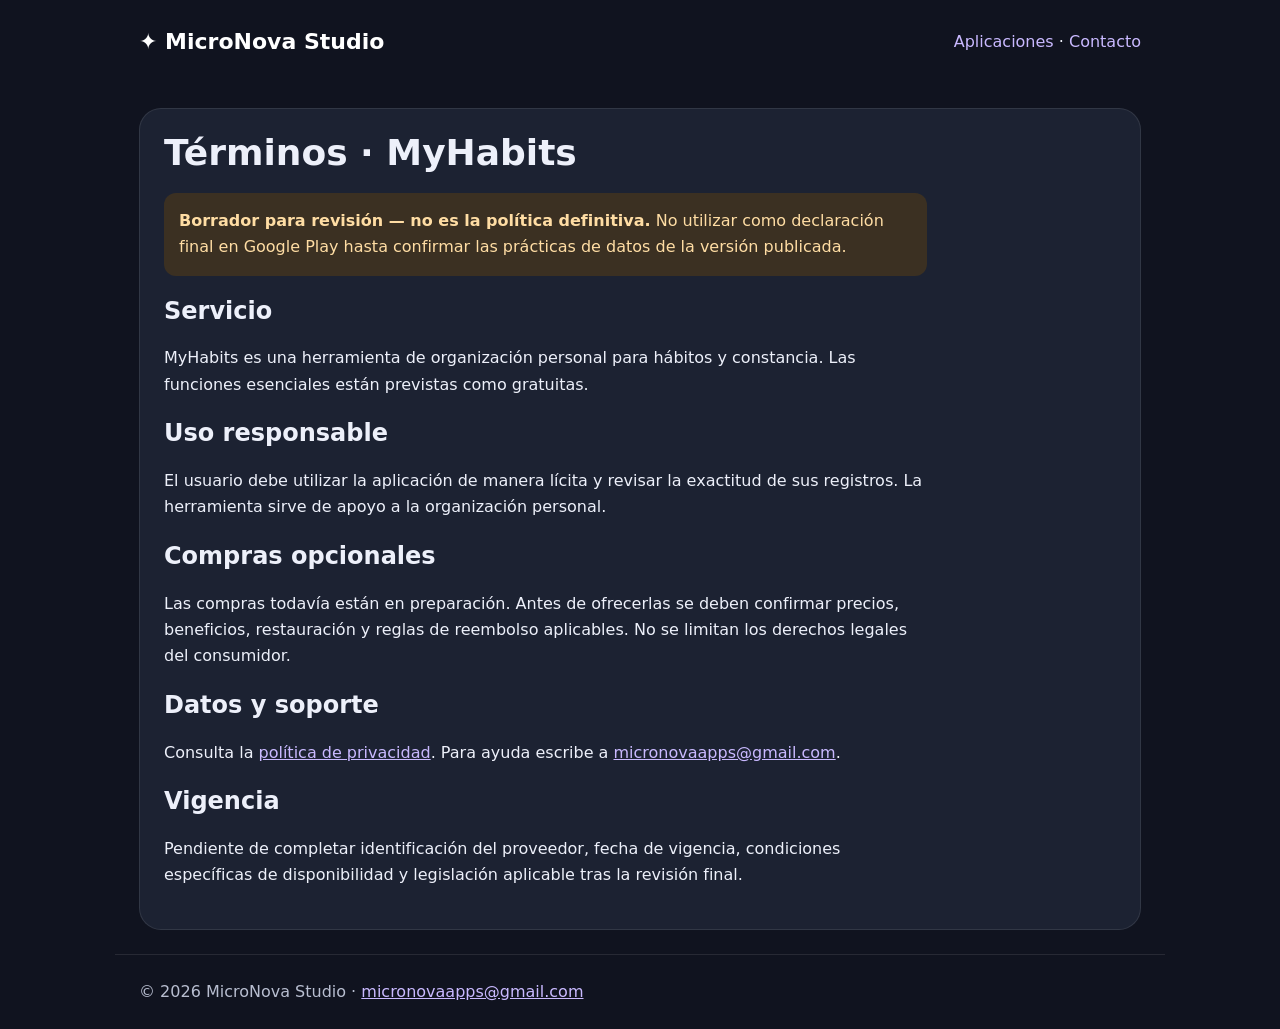
==== myhabits-terminos.html @ 817048bc "Web de MicroNovaStudio" ====
<!doctype html><html lang="es"><head><meta charset="utf-8"><meta name="viewport" content="width=device-width, initial-scale=1"><title>Términos MyHabits | MicroNova Studio</title><link rel="stylesheet" href="style.css"></head><body><header><a class="brand" href="index.html">✦ MicroNova Studio</a><nav><a href="index.html#apps">Aplicaciones</a> · <a href="mailto:micronovaapps@gmail.com">Contacto</a></nav></header><main><article><h1>Términos · MyHabits</h1><p class="notice"><strong>Borrador para revisión — no es la política definitiva.</strong> No utilizar como declaración final en Google Play hasta confirmar las prácticas de datos de la versión publicada.</p><h2>Servicio</h2><p>MyHabits es una herramienta de organización personal para hábitos y constancia. Las funciones esenciales están previstas como gratuitas.</p><h2>Uso responsable</h2><p>El usuario debe utilizar la aplicación de manera lícita y revisar la exactitud de sus registros. La herramienta sirve de apoyo a la organización personal.</p><h2>Compras opcionales</h2><p>Las compras todavía están en preparación. Antes de ofrecerlas se deben confirmar precios, beneficios, restauración y reglas de reembolso aplicables. No se limitan los derechos legales del consumidor.</p><h2>Datos y soporte</h2><p>Consulta la <a href="myhabits-privacidad.html">política de privacidad</a>. Para ayuda escribe a <a href="mailto:micronovaapps@gmail.com">micronovaapps@gmail.com</a>.</p><h2>Vigencia</h2><p>Pendiente de completar identificación del proveedor, fecha de vigencia, condiciones específicas de disponibilidad y legislación aplicable tras la revisión final.</p></article></main><footer>© 2026 MicroNova Studio · <a href="mailto:micronovaapps@gmail.com">micronovaapps@gmail.com</a></footer></body></html>
---- style.css ----
*{box-sizing:border-box}body{margin:0;background:#10131f;color:#edf0fa;font:16px/1.65 system-ui,sans-serif}a{color:#c9b9ff}header,main,footer{max-width:1050px;margin:auto;padding:24px}header{display:flex;justify-content:space-between;align-items:center;gap:16px;flex-wrap:wrap}header a{text-decoration:none} .brand{font-size:22px;font-weight:750;color:white} .hero{padding:60px 30px;background:radial-gradient(at top right,#61437e,transparent 65%),linear-gradient(135deg,#23354d,#20213a);border-radius:28px}h1{font-size:clamp(32px,6vw,62px);line-height:1.1;margin:0 0 20px}h2{line-height:1.25}p{max-width:75ch}.grid{display:grid;grid-template-columns:repeat(auto-fit,minmax(240px,1fr));gap:18px}.card,article{background:#1c2232;border:1px solid #ffffff18;border-radius:22px;padding:24px}.icon{display:grid;place-items:center;width:65px;height:65px;border-radius:18px;background:linear-gradient(135deg,#222a42,var(--accent));font-size:34px;color:white}.links{display:flex;gap:15px;flex-wrap:wrap}footer{color:#b8bed0;border-top:1px solid #ffffff18}.notice{background:#3b3022;color:#ffdda4;padding:15px;border-radius:12px}article h1{font-size:36px}a:focus-visible{outline:3px solid white;outline-offset:4px}
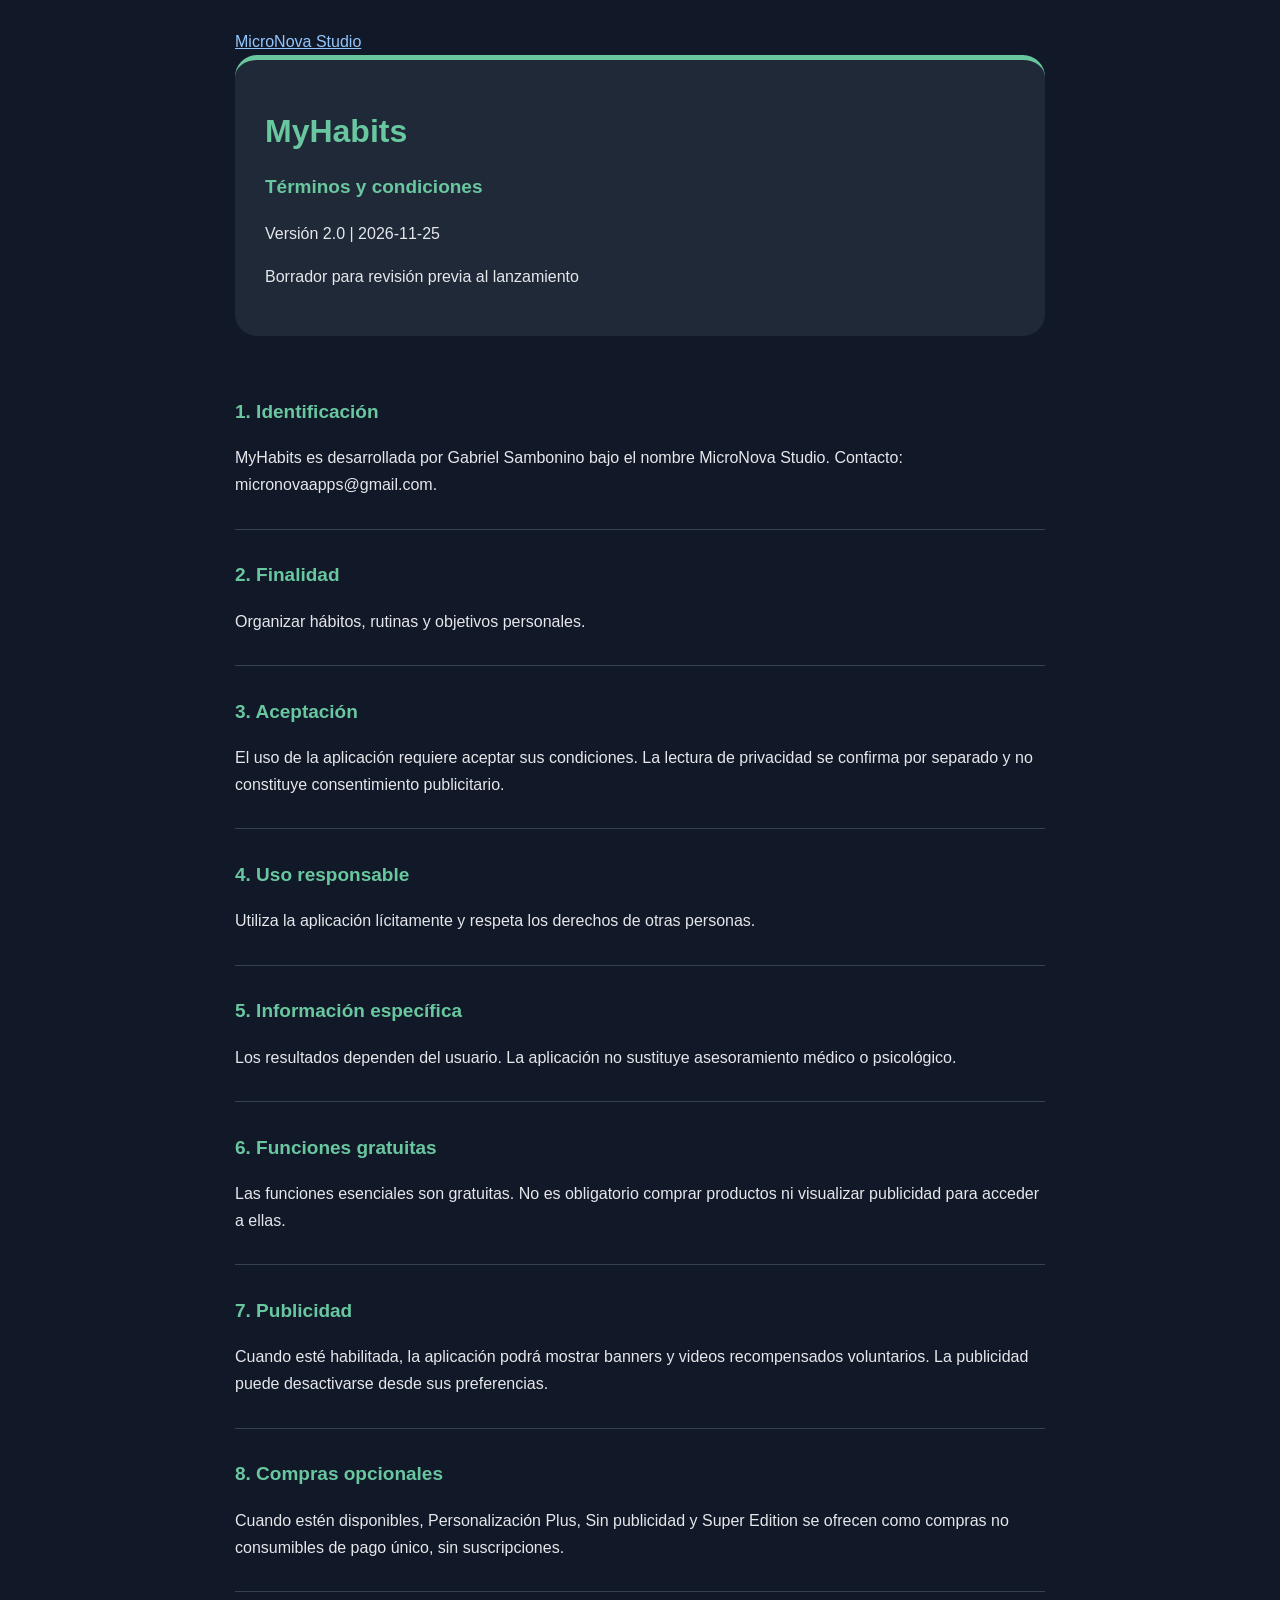
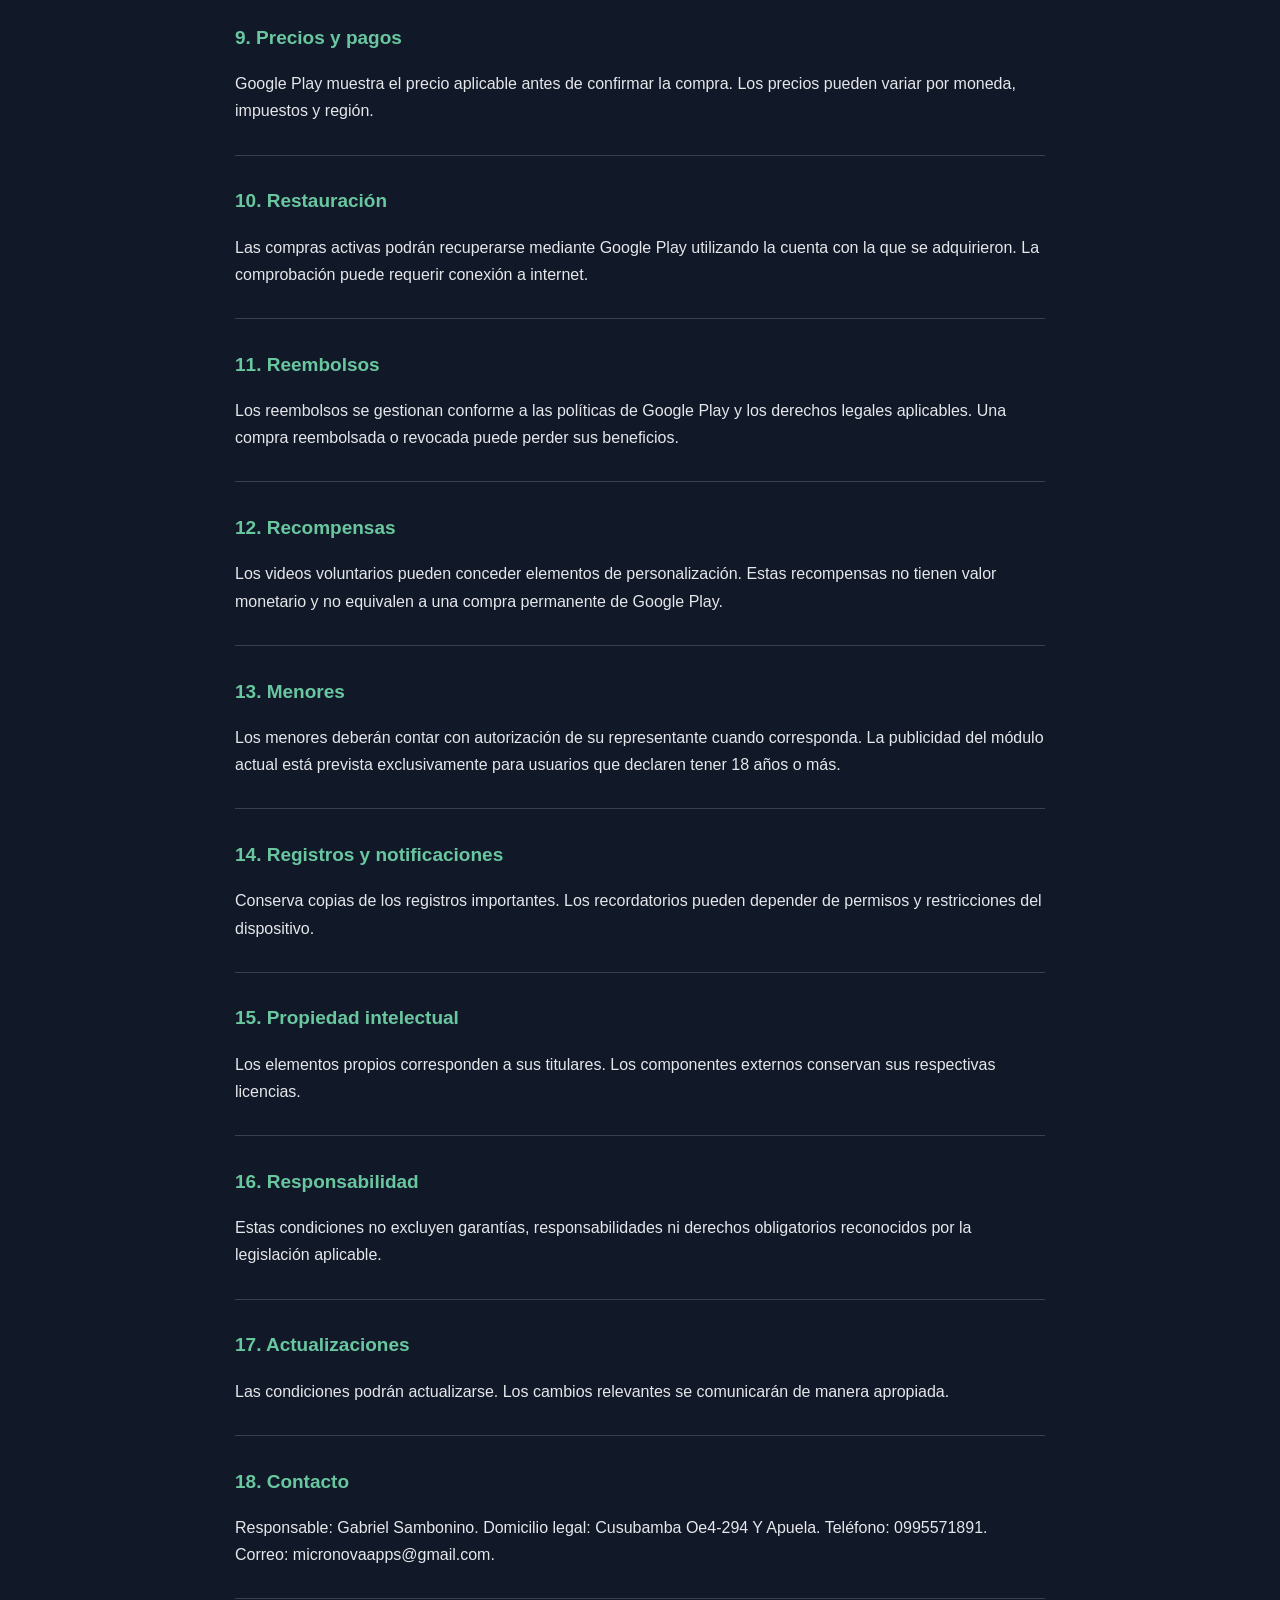
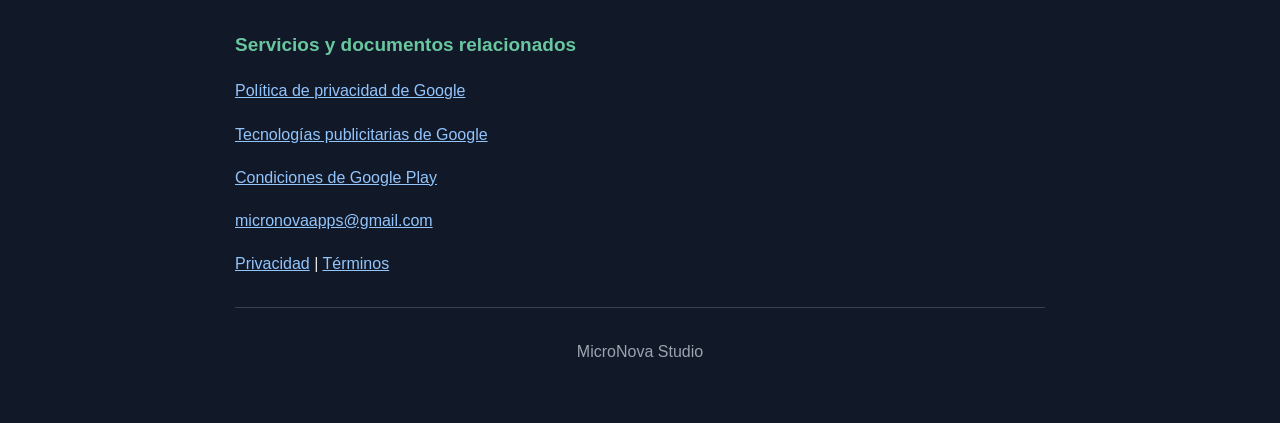
==== commit 389f9f4d: "Add files via upload" ====
--- a/myhabits-terminos.html
+++ b/myhabits-terminos.html
@@ -1 +1,132 @@
-<!doctype html><html lang="es"><head><meta charset="utf-8"><meta name="viewport" content="width=device-width, initial-scale=1"><title>Términos MyHabits | MicroNova Studio</title><link rel="stylesheet" href="style.css"></head><body><header><a class="brand" href="index.html">✦ MicroNova Studio</a><nav><a href="index.html#apps">Aplicaciones</a> · <a href="mailto:micronovaapps@gmail.com">Contacto</a></nav></header><main><article><h1>Términos · MyHabits</h1><p class="notice"><strong>Borrador para revisión — no es la política definitiva.</strong> No utilizar como declaración final en Google Play hasta confirmar las prácticas de datos de la versión publicada.</p><h2>Servicio</h2><p>MyHabits es una herramienta de organización personal para hábitos y constancia. Las funciones esenciales están previstas como gratuitas.</p><h2>Uso responsable</h2><p>El usuario debe utilizar la aplicación de manera lícita y revisar la exactitud de sus registros. La herramienta sirve de apoyo a la organización personal.</p><h2>Compras opcionales</h2><p>Las compras todavía están en preparación. Antes de ofrecerlas se deben confirmar precios, beneficios, restauración y reglas de reembolso aplicables. No se limitan los derechos legales del consumidor.</p><h2>Datos y soporte</h2><p>Consulta la <a href="myhabits-privacidad.html">política de privacidad</a>. Para ayuda escribe a <a href="mailto:micronovaapps@gmail.com">micronovaapps@gmail.com</a>.</p><h2>Vigencia</h2><p>Pendiente de completar identificación del proveedor, fecha de vigencia, condiciones específicas de disponibilidad y legislación aplicable tras la revisión final.</p></article></main><footer>© 2026 MicroNova Studio · <a href="mailto:micronovaapps@gmail.com">micronovaapps@gmail.com</a></footer></body></html>+<!DOCTYPE html>
+<html lang="es">
+<head>
+<meta charset="UTF-8">
+<meta name="viewport" content="width=device-width, initial-scale=1">
+<title>Términos y condiciones - MyHabits</title>
+<style>
+:root {
+    color-scheme: light dark;
+    --accent: #69C7A0;
+}
+* { box-sizing: border-box; }
+body {
+    margin: 0;
+    font-family: Arial, sans-serif;
+    line-height: 1.7;
+    background: #111827;
+    color: #e5e7eb;
+}
+main {
+    max-width: 850px;
+    margin: auto;
+    padding: 28px 20px;
+}
+header {
+    background: #1f2937;
+    border-radius: 22px;
+    padding: 30px;
+    margin-bottom: 30px;
+    border-top: 5px solid var(--accent);
+}
+h1 {
+    color: var(--accent);
+    font-size: 32px;
+    line-height: 1.2;
+}
+h2 {
+    font-size: 19px;
+    color: var(--accent);
+}
+section {
+    padding: 14px 0;
+    border-bottom: 1px solid #374151;
+}
+a { color: #93c5fd; }
+footer {
+    text-align: center;
+    padding: 30px 0;
+    color: #9ca3af;
+}
+</style>
+</head>
+<body>
+<main>
+<a href="index.html">MicroNova Studio</a>
+<header>
+<h1>MyHabits</h1>
+<h2>Términos y condiciones</h2>
+<p>Versión 2.0 | 2026-11-25</p>
+<p>Borrador para revisión previa al lanzamiento</p>
+</header>
+<section>
+<h2>1. Identificaci&#243;n</h2>
+<p>MyHabits es desarrollada por Gabriel Sambonino bajo el nombre MicroNova Studio. Contacto: micronovaapps@gmail.com.</p>
+</section><section>
+<h2>2. Finalidad</h2>
+<p>Organizar h&#225;bitos, rutinas y objetivos personales.</p>
+</section><section>
+<h2>3. Aceptaci&#243;n</h2>
+<p>El uso de la aplicaci&#243;n requiere aceptar sus condiciones. La lectura de privacidad se confirma por separado y no constituye consentimiento publicitario.</p>
+</section><section>
+<h2>4. Uso responsable</h2>
+<p>Utiliza la aplicaci&#243;n l&#237;citamente y respeta los derechos de otras personas.</p>
+</section><section>
+<h2>5. Informaci&#243;n espec&#237;fica</h2>
+<p>Los resultados dependen del usuario. La aplicaci&#243;n no sustituye asesoramiento m&#233;dico o psicol&#243;gico.</p>
+</section><section>
+<h2>6. Funciones gratuitas</h2>
+<p>Las funciones esenciales son gratuitas. No es obligatorio comprar productos ni visualizar publicidad para acceder a ellas.</p>
+</section><section>
+<h2>7. Publicidad</h2>
+<p>Cuando est&#233; habilitada, la aplicaci&#243;n podr&#225; mostrar banners y videos recompensados voluntarios. La publicidad puede desactivarse desde sus preferencias.</p>
+</section><section>
+<h2>8. Compras opcionales</h2>
+<p>Cuando est&#233;n disponibles, Personalizaci&#243;n Plus, Sin publicidad y Super Edition se ofrecen como compras no consumibles de pago &#250;nico, sin suscripciones.</p>
+</section><section>
+<h2>9. Precios y pagos</h2>
+<p>Google Play muestra el precio aplicable antes de confirmar la compra. Los precios pueden variar por moneda, impuestos y regi&#243;n.</p>
+</section><section>
+<h2>10. Restauraci&#243;n</h2>
+<p>Las compras activas podr&#225;n recuperarse mediante Google Play utilizando la cuenta con la que se adquirieron. La comprobaci&#243;n puede requerir conexi&#243;n a internet.</p>
+</section><section>
+<h2>11. Reembolsos</h2>
+<p>Los reembolsos se gestionan conforme a las pol&#237;ticas de Google Play y los derechos legales aplicables. Una compra reembolsada o revocada puede perder sus beneficios.</p>
+</section><section>
+<h2>12. Recompensas</h2>
+<p>Los videos voluntarios pueden conceder elementos de personalizaci&#243;n. Estas recompensas no tienen valor monetario y no equivalen a una compra permanente de Google Play.</p>
+</section><section>
+<h2>13. Menores</h2>
+<p>Los menores deber&#225;n contar con autorizaci&#243;n de su representante cuando corresponda. La publicidad del m&#243;dulo actual est&#225; prevista exclusivamente para usuarios que declaren tener 18 a&#241;os o m&#225;s.</p>
+</section><section>
+<h2>14. Registros y notificaciones</h2>
+<p>Conserva copias de los registros importantes. Los recordatorios pueden depender de permisos y restricciones del dispositivo.</p>
+</section><section>
+<h2>15. Propiedad intelectual</h2>
+<p>Los elementos propios corresponden a sus titulares. Los componentes externos conservan sus respectivas licencias.</p>
+</section><section>
+<h2>16. Responsabilidad</h2>
+<p>Estas condiciones no excluyen garant&#237;as, responsabilidades ni derechos obligatorios reconocidos por la legislaci&#243;n aplicable.</p>
+</section><section>
+<h2>17. Actualizaciones</h2>
+<p>Las condiciones podr&#225;n actualizarse. Los cambios relevantes se comunicar&#225;n de manera apropiada.</p>
+</section><section>
+<h2>18. Contacto</h2>
+<p>Responsable: Gabriel Sambonino. Domicilio legal: Cusubamba Oe4-294 Y Apuela. Tel&#233;fono: 0995571891. Correo: micronovaapps@gmail.com.</p>
+</section>
+<section>
+<h2>Servicios y documentos relacionados</h2>
+<p><a href="https://policies.google.com/privacy?hl=es">
+Política de privacidad de Google</a></p>
+<p><a href="https://policies.google.com/technologies/ads?hl=es">
+Tecnologías publicitarias de Google</a></p>
+<p><a href="https://play.google.com/about/play-terms/">
+Condiciones de Google Play</a></p>
+<p><a href="mailto:micronovaapps@gmail.com">micronovaapps@gmail.com</a></p>
+<p><a href="myhabits-privacidad.html">Privacidad</a>
+ | <a href="myhabits-terminos.html">Términos</a></p>
+</section>
+<footer>MicroNova Studio</footer>
+</main>
+</body>
+</html>
